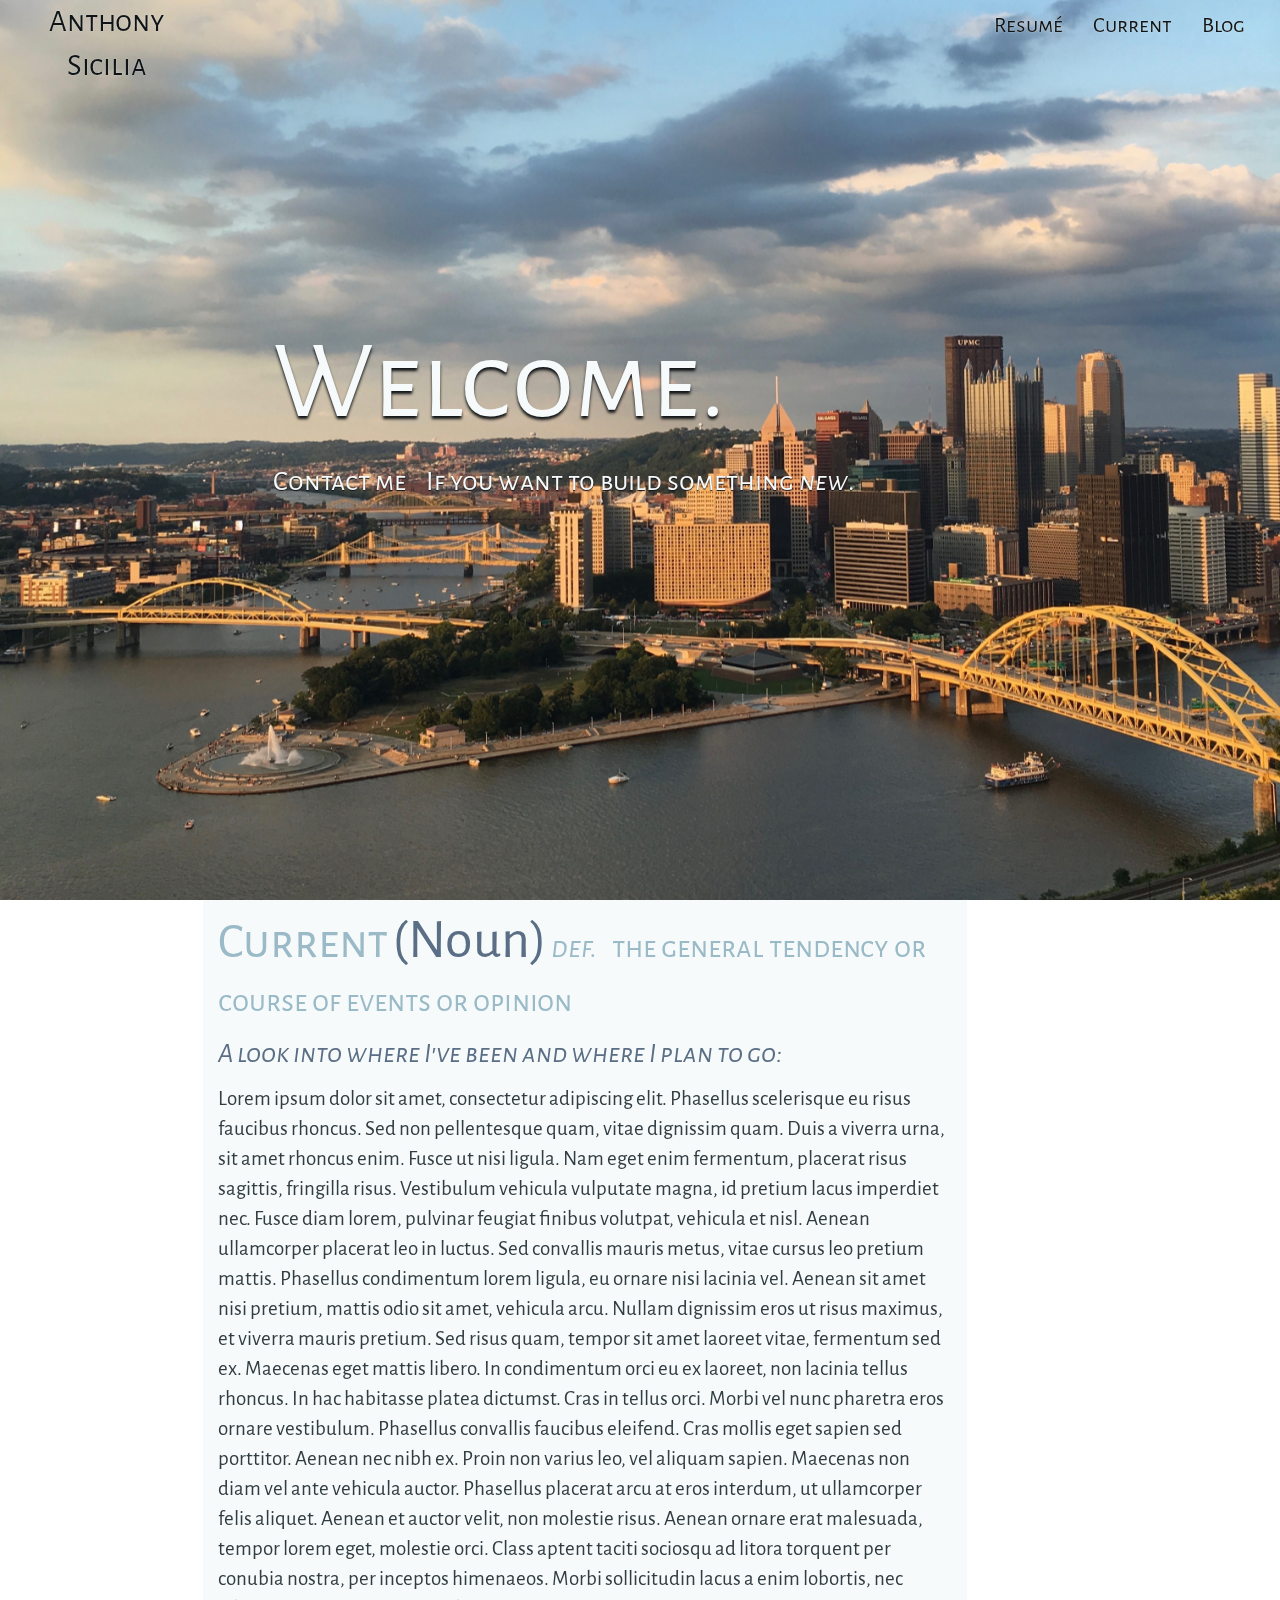
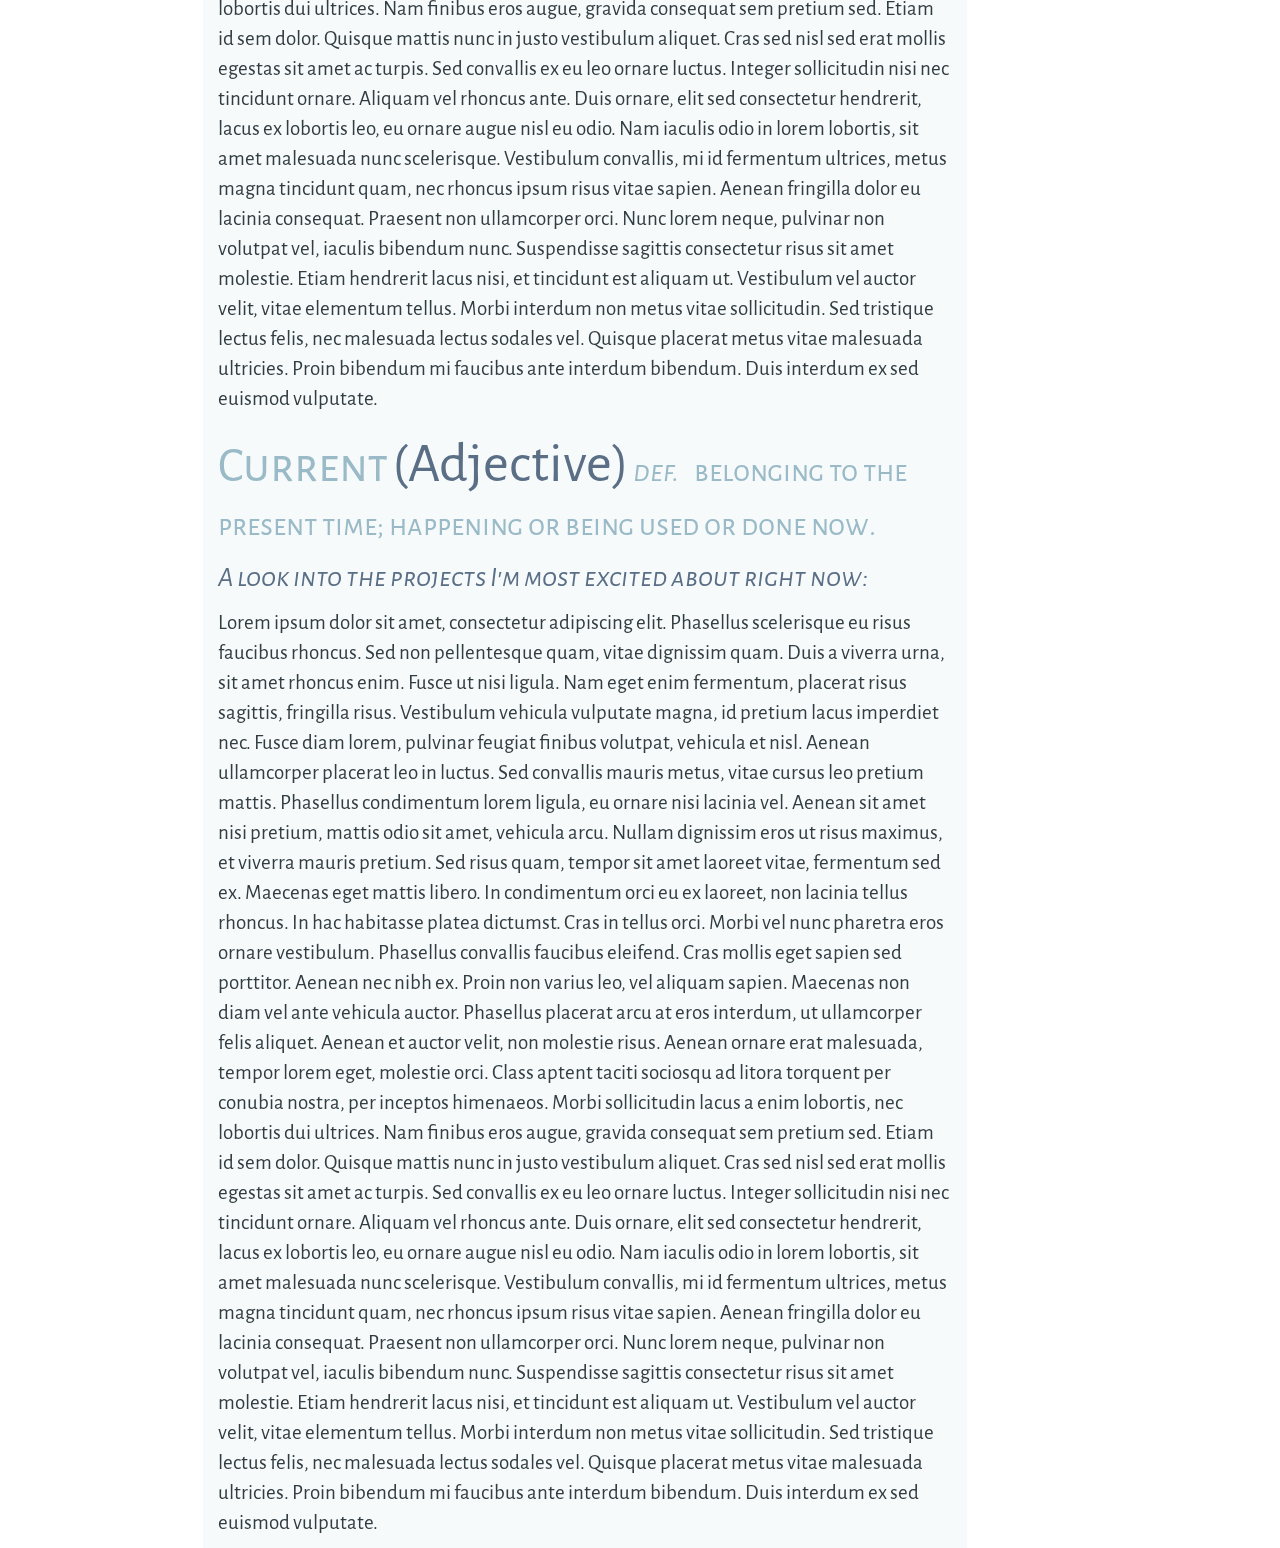
==== index.html @ c1e3cc2d "Redesigns around new background, adds functionality to most buttons" ====
<!DOCTYPE HTML>
<html>
    <head>
        <!-- Vendor -->
        <link rel="stylesheet" href="vendor/bootstrap.min.css">
        <script src="vendor/bootstrap.min.js"></script>
        <script src="vendor/jquery.min.js"></script>
        <link href="https://fonts.googleapis.com/css?family=Alegreya+Sans|Alegreya+Sans+SC" rel="stylesheet">
        <!-- Custom -->
        <link href="style.css" rel="stylesheet" type="text/css"/>
        <script src="script.js"></script>
    </head>
    <body>
        <div class = "row">
            <nav class="navbar navbar-default navbar-fixed-top text-center">
                <div class = "col-xs-2 no-dec">
                    <a href = "#top" class = "smooth-scroll" href = "#top">
                        <span class = "nvbr-hdr-txt text-center">Anthony Sicilia </span>
                    </a>
                </div>
                <div class = "col-xs-7">
                </div>
                <div class = "col-xs-3">
                    <ul class="nav navbar-nav">
                        <li><a class = "toplink" id = "second" href="pdf/AnthonySiciliaResume.pdf" target="_blank">
                            <span class = "nvbr-bdy-txt">Resum&eacute </span>
                        </a></li>
                        <li><a class = "toplink smooth-scroll"  href = "#current" id = "first">
                            <span class = "nvbr-bdy-txt">Current </span>
                        </a></li>
                        <li><a class = "toplink" id = "third" href="blog/index.html" target="_blank">
                            <span class = "nvbr-bdy-txt">Blog </span>
                        </a></li>
                    </ul>
                </div>
            </nav>
        </div>
        <div class = "row vrt-cntr" id="top">
            <div class = "col-xs-2">
            </div>
            <div class = "col-xs-7">
                    <span class = "img-bg-hdr-txt text-center">
                        Welcome.
                    </span>
                    </br>
                    <span class = "img-bg-bdy-txt text-center">
                        <span class = "toplink">Contact me</span>
                        &nbsp&nbsp If you want to build something <em>new</em>.
                    </span>
            </div>
            <div class = "col-xs-3">
            </div>
        </div>
        <div class = "spc row"></div>
        <div class = "row bg">
            <div class = "col-xs-2">
            </div>
            <div class = "col-xs-7 cntnt-bg">
                <p>
                    <span class = "bg-hdr-txt" id="current">Current</span>
                    <span class = "bg-posthdr-txt">(Noun)</span>
                    <span class = "bg-subhdr-txt"><em>def.</em>&nbsp&nbsp the general tendency or course of events or opinion</span>
                </p>
                <p class = "bg-supbdy-txt">
                    <em>A look into where I've been and where I plan to go:</em>
                </p>
                <p class = "bg-bdy-txt">
                    Lorem ipsum dolor sit amet, consectetur adipiscing elit. Phasellus scelerisque eu risus faucibus rhoncus. Sed non pellentesque quam, vitae dignissim quam. Duis a viverra urna, sit amet rhoncus enim. Fusce ut nisi ligula. Nam eget enim fermentum, placerat risus sagittis, fringilla risus. Vestibulum vehicula vulputate magna, id pretium lacus imperdiet nec. Fusce diam lorem, pulvinar feugiat finibus volutpat, vehicula et nisl. Aenean ullamcorper placerat leo in luctus. Sed convallis mauris metus, vitae cursus leo pretium mattis. Phasellus condimentum lorem ligula, eu ornare nisi lacinia vel. Aenean sit amet nisi pretium, mattis odio sit amet, vehicula arcu.

                    Nullam dignissim eros ut risus maximus, et viverra mauris pretium. Sed risus quam, tempor sit amet laoreet vitae, fermentum sed ex. Maecenas eget mattis libero. In condimentum orci eu ex laoreet, non lacinia tellus rhoncus. In hac habitasse platea dictumst. Cras in tellus orci. Morbi vel nunc pharetra eros ornare vestibulum. Phasellus convallis faucibus eleifend. Cras mollis eget sapien sed porttitor. Aenean nec nibh ex. Proin non varius leo, vel aliquam sapien.

                    Maecenas non diam vel ante vehicula auctor. Phasellus placerat arcu at eros interdum, ut ullamcorper felis aliquet. Aenean et auctor velit, non molestie risus. Aenean ornare erat malesuada, tempor lorem eget, molestie orci. Class aptent taciti sociosqu ad litora torquent per conubia nostra, per inceptos himenaeos. Morbi sollicitudin lacus a enim lobortis, nec lobortis dui ultrices. Nam finibus eros augue, gravida consequat sem pretium sed. Etiam id sem dolor. Quisque mattis nunc in justo vestibulum aliquet. Cras sed nisl sed erat mollis egestas sit amet ac turpis.

                    Sed convallis ex eu leo ornare luctus. Integer sollicitudin nisi nec tincidunt ornare. Aliquam vel rhoncus ante. Duis ornare, elit sed consectetur hendrerit, lacus ex lobortis leo, eu ornare augue nisl eu odio. Nam iaculis odio in lorem lobortis, sit amet malesuada nunc scelerisque. Vestibulum convallis, mi id fermentum ultrices, metus magna tincidunt quam, nec rhoncus ipsum risus vitae sapien. Aenean fringilla dolor eu lacinia consequat. Praesent non ullamcorper orci. Nunc lorem neque, pulvinar non volutpat vel, iaculis bibendum nunc.

                    Suspendisse sagittis consectetur risus sit amet molestie. Etiam hendrerit lacus nisi, et tincidunt est aliquam ut. Vestibulum vel auctor velit, vitae elementum tellus. Morbi interdum non metus vitae sollicitudin. Sed tristique lectus felis, nec malesuada lectus sodales vel. Quisque placerat metus vitae malesuada ultricies. Proin bibendum mi faucibus ante interdum bibendum. Duis interdum ex sed euismod vulputate.
                </p>
                <p>
                    <span class = "bg-hdr-txt">Current</span>
                    <span class = "bg-posthdr-txt">(Adjective)</span>
                    <span class = "bg-subhdr-txt"><em>def.</em>&nbsp&nbsp belonging to the present time; happening or being used or done now.</span>
                </p>
                <p class = "bg-supbdy-txt">
                    <em>A look into the projects I'm most excited about right now:</em>
                </p>
                <p class = "bg-bdy-txt">
                    Lorem ipsum dolor sit amet, consectetur adipiscing elit. Phasellus scelerisque eu risus faucibus rhoncus. Sed non pellentesque quam, vitae dignissim quam. Duis a viverra urna, sit amet rhoncus enim. Fusce ut nisi ligula. Nam eget enim fermentum, placerat risus sagittis, fringilla risus. Vestibulum vehicula vulputate magna, id pretium lacus imperdiet nec. Fusce diam lorem, pulvinar feugiat finibus volutpat, vehicula et nisl. Aenean ullamcorper placerat leo in luctus. Sed convallis mauris metus, vitae cursus leo pretium mattis. Phasellus condimentum lorem ligula, eu ornare nisi lacinia vel. Aenean sit amet nisi pretium, mattis odio sit amet, vehicula arcu.

                    Nullam dignissim eros ut risus maximus, et viverra mauris pretium. Sed risus quam, tempor sit amet laoreet vitae, fermentum sed ex. Maecenas eget mattis libero. In condimentum orci eu ex laoreet, non lacinia tellus rhoncus. In hac habitasse platea dictumst. Cras in tellus orci. Morbi vel nunc pharetra eros ornare vestibulum. Phasellus convallis faucibus eleifend. Cras mollis eget sapien sed porttitor. Aenean nec nibh ex. Proin non varius leo, vel aliquam sapien.

                    Maecenas non diam vel ante vehicula auctor. Phasellus placerat arcu at eros interdum, ut ullamcorper felis aliquet. Aenean et auctor velit, non molestie risus. Aenean ornare erat malesuada, tempor lorem eget, molestie orci. Class aptent taciti sociosqu ad litora torquent per conubia nostra, per inceptos himenaeos. Morbi sollicitudin lacus a enim lobortis, nec lobortis dui ultrices. Nam finibus eros augue, gravida consequat sem pretium sed. Etiam id sem dolor. Quisque mattis nunc in justo vestibulum aliquet. Cras sed nisl sed erat mollis egestas sit amet ac turpis.

                    Sed convallis ex eu leo ornare luctus. Integer sollicitudin nisi nec tincidunt ornare. Aliquam vel rhoncus ante. Duis ornare, elit sed consectetur hendrerit, lacus ex lobortis leo, eu ornare augue nisl eu odio. Nam iaculis odio in lorem lobortis, sit amet malesuada nunc scelerisque. Vestibulum convallis, mi id fermentum ultrices, metus magna tincidunt quam, nec rhoncus ipsum risus vitae sapien. Aenean fringilla dolor eu lacinia consequat. Praesent non ullamcorper orci. Nunc lorem neque, pulvinar non volutpat vel, iaculis bibendum nunc.

                    Suspendisse sagittis consectetur risus sit amet molestie. Etiam hendrerit lacus nisi, et tincidunt est aliquam ut. Vestibulum vel auctor velit, vitae elementum tellus. Morbi interdum non metus vitae sollicitudin. Sed tristique lectus felis, nec malesuada lectus sodales vel. Quisque placerat metus vitae malesuada ultricies. Proin bibendum mi faucibus ante interdum bibendum. Duis interdum ex sed euismod vulputate.
                </p>
            </div>
            <div class = "col-xs-3">
            </div>
        </div>
    </body>
</html>
---- style.css ----
body:after{
      content:"";
      position:fixed; /* stretch a fixed position to the whole screen */
      top:0;
      height:100vh; /* fix for mobile browser address bar appearing disappearing */
      left:0;
      right:0;
      z-index:-1; /* needed to keep in the background */
      background: url("img/IMG_0420.jpg") center center;
      -webkit-background-size: cover;
      -moz-background-size: cover;
      -o-background-size: cover;
      background-size: cover;
}
.vrt-cntr {
    height: 90vh;
    background: transparent none;
    display:flex;
    justify-content:center;
    align-items: center;
    flex-flow: column;
}
.spc {
    height: 10vh;
}
.bg {
    top-padding: 10vh;
    background: transparent none;
}
.cntnt-bg {
    //background-color: rgba(254,252,246, .95);
    //background-color: rgba(255, 249, 239, .95);
    background-color: rgba(246, 250, 251, .95);
}
.navbar .navbar-nav {
    display: inline-block;
    float: none;
}
.navbar {
   background-color: transparent;
   background: transparent;
   border-color: transparent;
}
.img-bg-hdr-txt {
    font-family: 'Alegreya Sans SC';
    color: #f6fafb;
    font-size: 8em;
    text-shadow: #101416 0 3px 3px;
}
.img-bg-bdy-txt {
    font-family: 'Alegreya Sans SC';
    color: #f6fafb;
    font-size: 2em;
    text-shadow: #101416 0 1px 1px;
}
.bg-hdr-txt {
    font-family: 'Alegreya Sans SC';
    color: #99bac6;
    font-size: 3.5em;
}
.bg-posthdr-txt {
    font-family: 'Alegreya Sans';
    color: #5A6E85;
    font-size: 4em;
}
.bg-subhdr-txt {
    font-family: 'Alegreya Sans SC';
    color: #99bac6;
    font-size: 2.2em;
}
.bg-supbdy-txt {
    font-family: 'Alegreya Sans SC';
    color: #5A6E85;
    font-size: 2em;
}
.bg-bdy-txt {
    font-family: 'Alegreya Sans';
    color: #323d42;
    font-size: 1.5em;
}
.no-dec a:hover{
    text-decoration: none;
}
.nvbr-hdr-txt {
    font-family: 'Alegreya Sans SC';
    color: #101416;
    font-size: 2.2em;
    text-shadow: #f6fafb 0 0 1px;
    transition: color 1s cubic-bezier(.05, 1, 1, 1);
}
.nvbr-hdr-txt:hover {
    color: #f6fafb;
}
.nvbr-bdy-txt {
    font-family: 'Alegreya Sans SC';
    color: #101416;
    font-size: 1.6em;
    text-shadow: #f6fafb 0 0 1px;
}
.lt-txt {
    font-family: 'Alegreya Sans SC';
    color: #101416;
}
.drk-txt {
    font-family: 'Alegreya Sans SC';
    color: #101416;
}
.toplink {
    display: inline-block;
	position: relative;
	padding-bottom: 3px;
}
.toplink:after {
	content: '';
	display: block;
	margin: auto;
	height: 3px;
	width: 0px;
	background: transparent;
	transition: width .5s ease, background-color .5s ease;
}
.toplink:hover:after {
	width: 100%;
	background: #f6fafb;
}
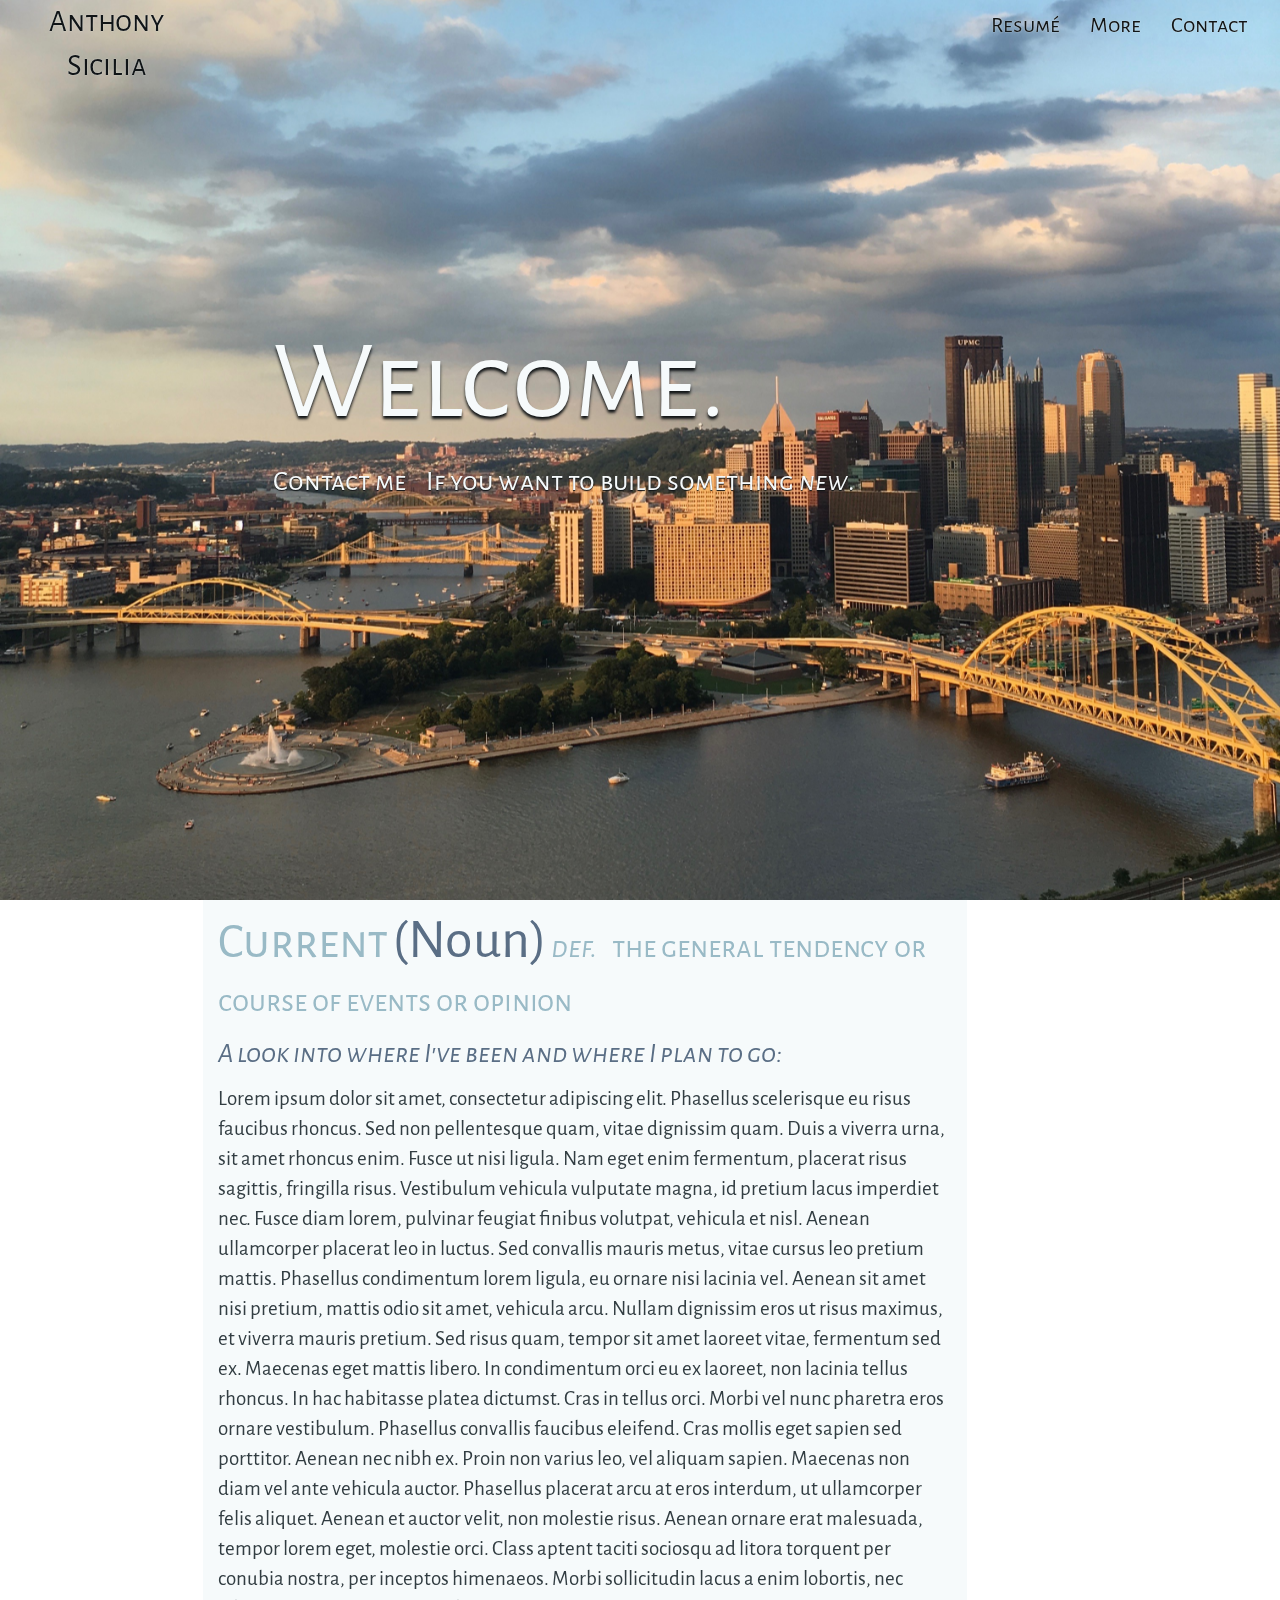
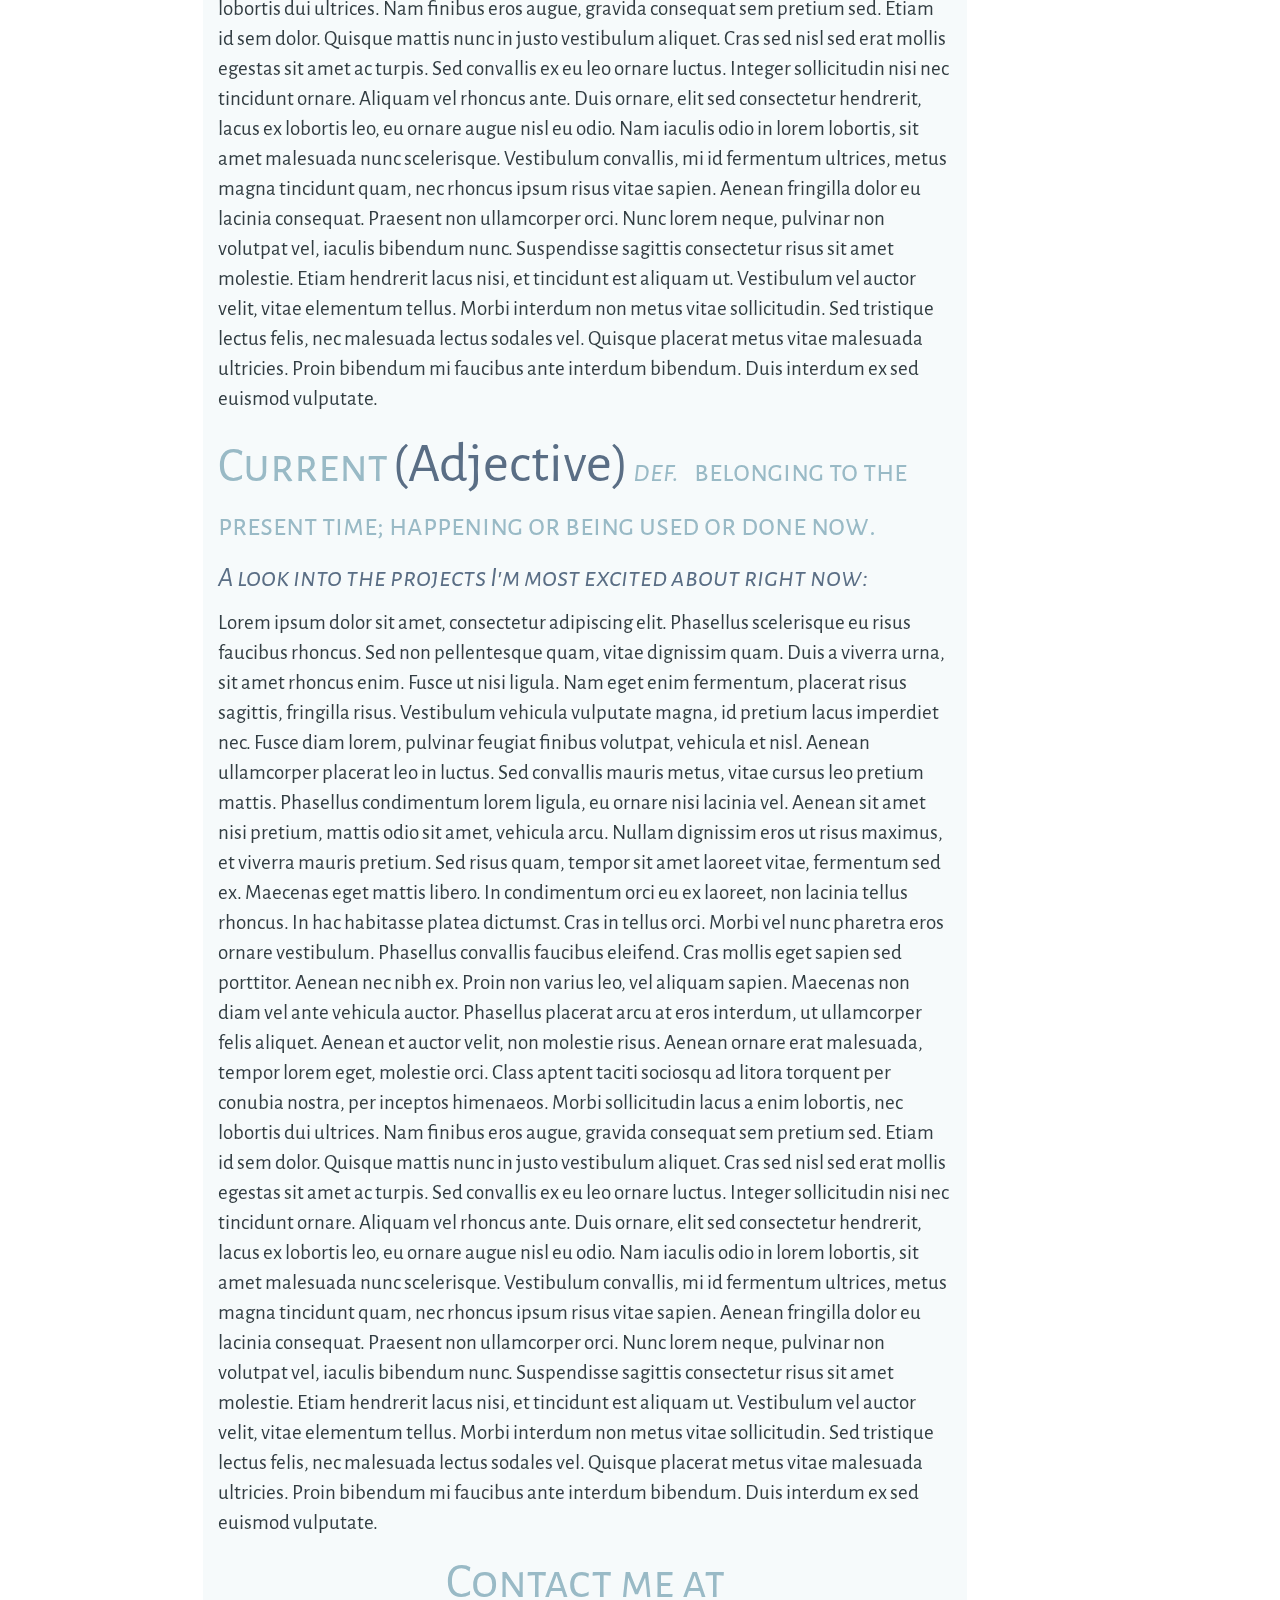
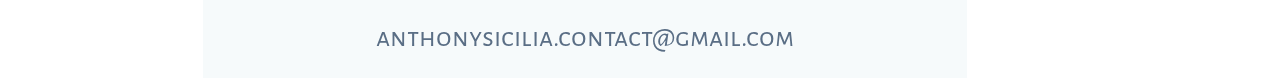
==== commit 0c58d9f6: "Added contacts" ====
--- a/index.html
+++ b/index.html
@@ -23,13 +23,13 @@
                 <div class = "col-xs-3">
                     <ul class="nav navbar-nav">
                         <li><a class = "toplink" id = "second" href="pdf/AnthonySiciliaResume.pdf" target="_blank">
-                            <span class = "nvbr-bdy-txt">Resum&eacute </span>
+                            <span class = "nvbr-bdy-txt">Resum&eacute</span>
                         </a></li>
                         <li><a class = "toplink smooth-scroll"  href = "#current" id = "first">
-                            <span class = "nvbr-bdy-txt">Current </span>
+                            <span class = "nvbr-bdy-txt">More</span>
                         </a></li>
-                        <li><a class = "toplink" id = "third" href="blog/index.html" target="_blank">
-                            <span class = "nvbr-bdy-txt">Blog </span>
+                        <li><a class = "toplink smooth-scroll" id = "third" href="#contacts">
+                            <span class = "nvbr-bdy-txt">Contact</span>
                         </a></li>
                     </ul>
                 </div>
@@ -43,8 +43,8 @@
                         Welcome.
                     </span>
                     </br>
-                    <span class = "img-bg-bdy-txt text-center">
-                        <span class = "toplink">Contact me</span>
+                    <span class = "img-bg-bdy-txt text-center no-dec">
+                        <a class = "toplink smooth-scroll" href="#contacts">Contact me</a>
                         &nbsp&nbsp If you want to build something <em>new</em>.
                     </span>
             </div>
@@ -98,5 +98,18 @@
             <div class = "col-xs-3">
             </div>
         </div>
+        <div class = "row text-center foot-pad" id="contacts">
+            <div class = "col-xs-2">
+            </div>
+            <div class = "col-xs-7  cntnt-bg text-center">
+                <span class = "bg-hdr-txt">Contact me at</span>
+                </br>
+                <span class = "bg-supbdy-txt">anthonysicilia.contact@gmail.com</span>
+                </br>
+                </br>
+            </div>
+            <div class = "col-xs-3">
+            </div>
+        </div>
     </body>
 </html>
--- a/style.css
+++ b/style.css
@@ -78,6 +78,9 @@
     color: #323d42;
     font-size: 1.5em;
 }
+.no-dec a{
+    color: #f6fafb;
+}
 .no-dec a:hover{
     text-decoration: none;
 }
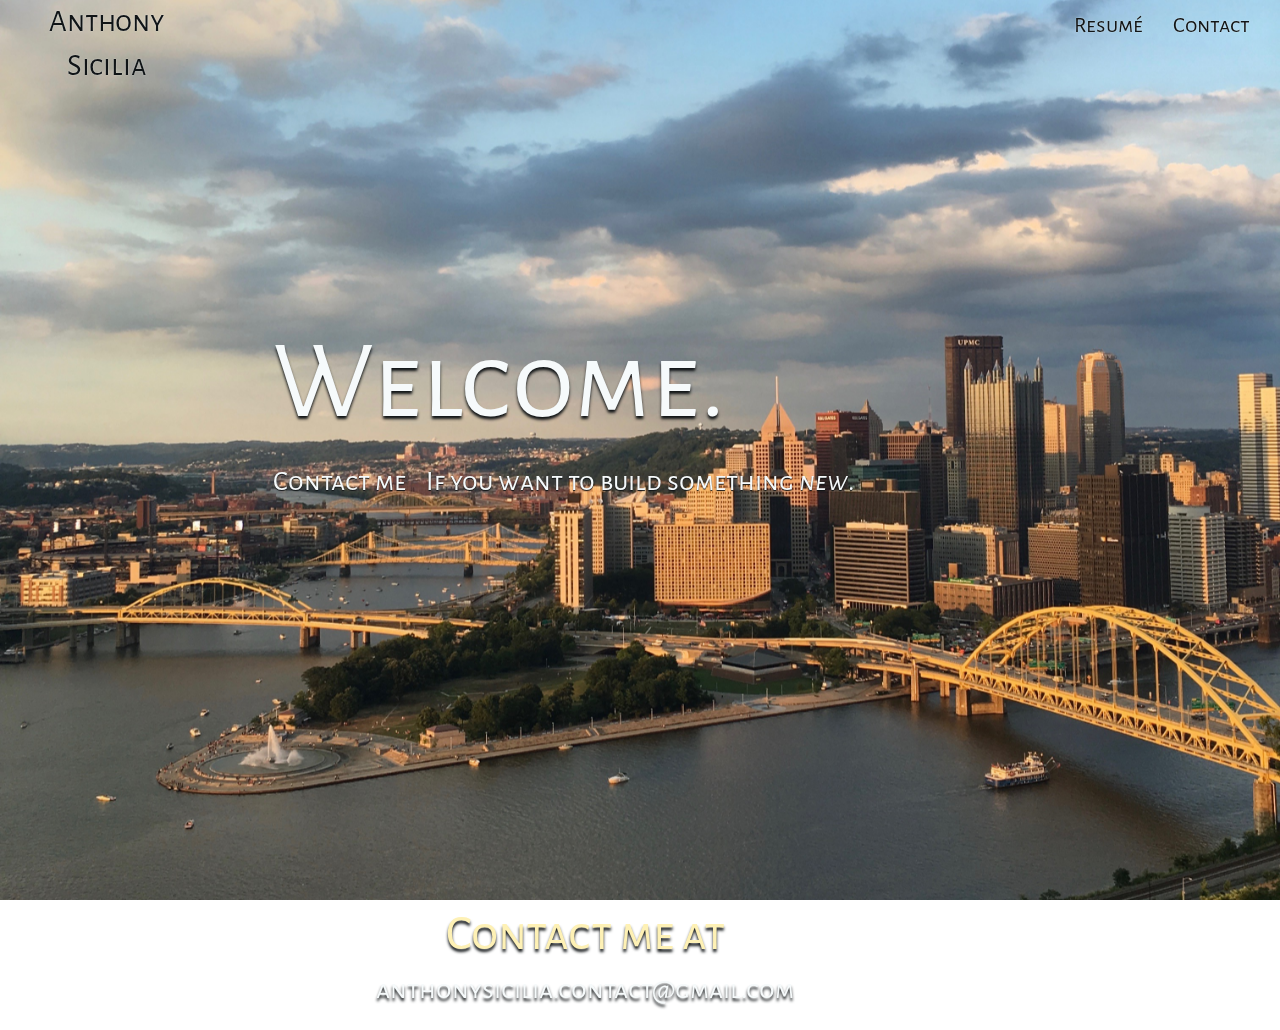
==== commit f59a5bf9: "Initial commit" ====
--- a/index.html
+++ b/index.html
@@ -12,22 +12,22 @@
     </head>
     <body>
         <div class = "row">
-            <nav class="navbar navbar-default navbar-fixed-top text-center">
-                <div class = "col-xs-2 no-dec">
+            <nav class="navbar navbar-default navbar-fixed-top">
+                <div class = "col-xs-2 no-dec text-center">
                     <a href = "#top" class = "smooth-scroll" href = "#top">
                         <span class = "nvbr-hdr-txt text-center">Anthony Sicilia </span>
                     </a>
                 </div>
                 <div class = "col-xs-7">
                 </div>
-                <div class = "col-xs-3">
+                <div class = "col-xs-3  text-right">
                     <ul class="nav navbar-nav">
                         <li><a class = "toplink" id = "second" href="pdf/AnthonySiciliaResume.pdf" target="_blank">
                             <span class = "nvbr-bdy-txt">Resum&eacute</span>
                         </a></li>
-                        <li><a class = "toplink smooth-scroll"  href = "#current" id = "first">
+                        <!--<li><a class = "toplink smooth-scroll"  href = "#current" id = "first">
                             <span class = "nvbr-bdy-txt">More</span>
-                        </a></li>
+                        </a></li>-->
                         <li><a class = "toplink smooth-scroll" id = "third" href="#contacts">
                             <span class = "nvbr-bdy-txt">Contact</span>
                         </a></li>
@@ -52,7 +52,21 @@
             </div>
         </div>
         <div class = "spc row"></div>
-        <div class = "row bg">
+        
+        <div class = "row text-center foot-pad" id="contacts">
+            <div class = "col-xs-2">
+            </div>
+            <div class = "col-xs-7 text-center"><!-- add cntn-bg to class-->
+                <span class = "bg-ftr-txt">Contact me at</span>
+                </br>
+                <span class = "bg-supftr-txt">anthonysicilia.contact@gmail.com</span>
+                </br>
+                </br>
+            </div>
+            <div class = "col-xs-3">
+            </div>
+        </div>
+        <!--<div class = "row bg">
             <div class = "col-xs-2">
             </div>
             <div class = "col-xs-7 cntnt-bg">
@@ -97,19 +111,6 @@
             </div>
             <div class = "col-xs-3">
             </div>
-        </div>
-        <div class = "row text-center foot-pad" id="contacts">
-            <div class = "col-xs-2">
-            </div>
-            <div class = "col-xs-7  cntnt-bg text-center">
-                <span class = "bg-hdr-txt">Contact me at</span>
-                </br>
-                <span class = "bg-supbdy-txt">anthonysicilia.contact@gmail.com</span>
-                </br>
-                </br>
-            </div>
-            <div class = "col-xs-3">
-            </div>
-        </div>
+        </div>-->
     </body>
 </html>
--- a/style.css
+++ b/style.css
@@ -58,6 +58,12 @@
     color: #99bac6;
     font-size: 3.5em;
 }
+.bg-ftr-txt {
+    font-family: 'Alegreya Sans SC';
+    color: #FEF1B5;
+    font-size: 3.5em;
+    text-shadow: #101416 0 3px 3px;
+}
 .bg-posthdr-txt {
     font-family: 'Alegreya Sans';
     color: #5A6E85;
@@ -67,6 +73,12 @@
     font-family: 'Alegreya Sans SC';
     color: #99bac6;
     font-size: 2.2em;
+}
+.bg-supftr-txt {
+    font-family: 'Alegreya Sans SC';
+    color: #f6fafb;
+    font-size: 2em;
+    text-shadow: #101416 0 3px 3px;
 }
 .bg-supbdy-txt {
     font-family: 'Alegreya Sans SC';
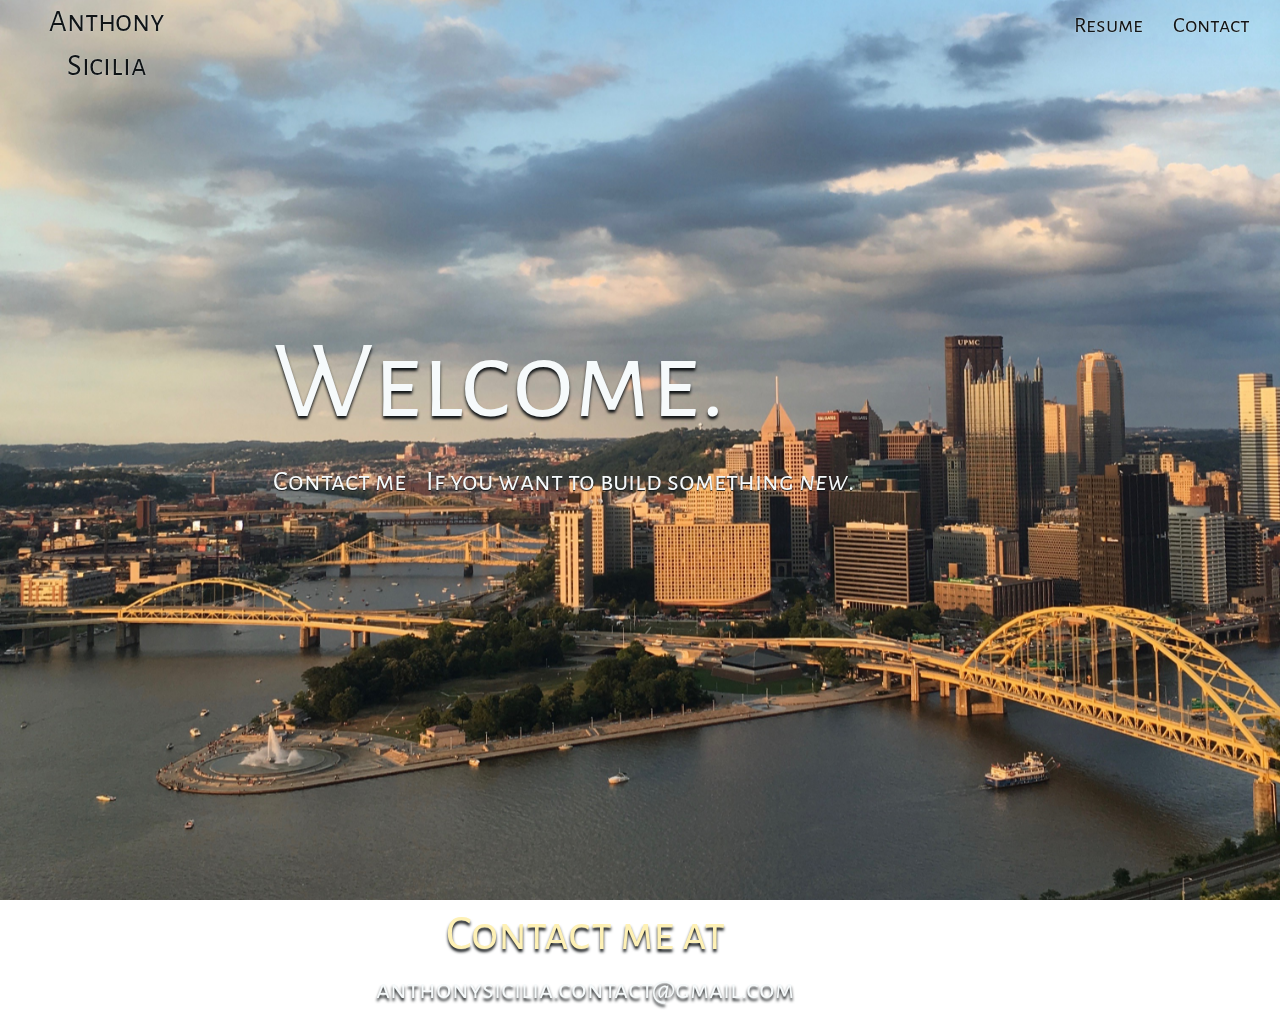
==== commit 1ae08285: "Updates Resume text" ====
--- a/index.html
+++ b/index.html
@@ -23,7 +23,7 @@
                 <div class = "col-xs-3  text-right">
                     <ul class="nav navbar-nav">
                         <li><a class = "toplink" id = "second" href="pdf/AnthonySiciliaResume.pdf" target="_blank">
-                            <span class = "nvbr-bdy-txt">Resum&eacute</span>
+                            <span class = "nvbr-bdy-txt">Resume</span>
                         </a></li>
                         <!--<li><a class = "toplink smooth-scroll"  href = "#current" id = "first">
                             <span class = "nvbr-bdy-txt">More</span>
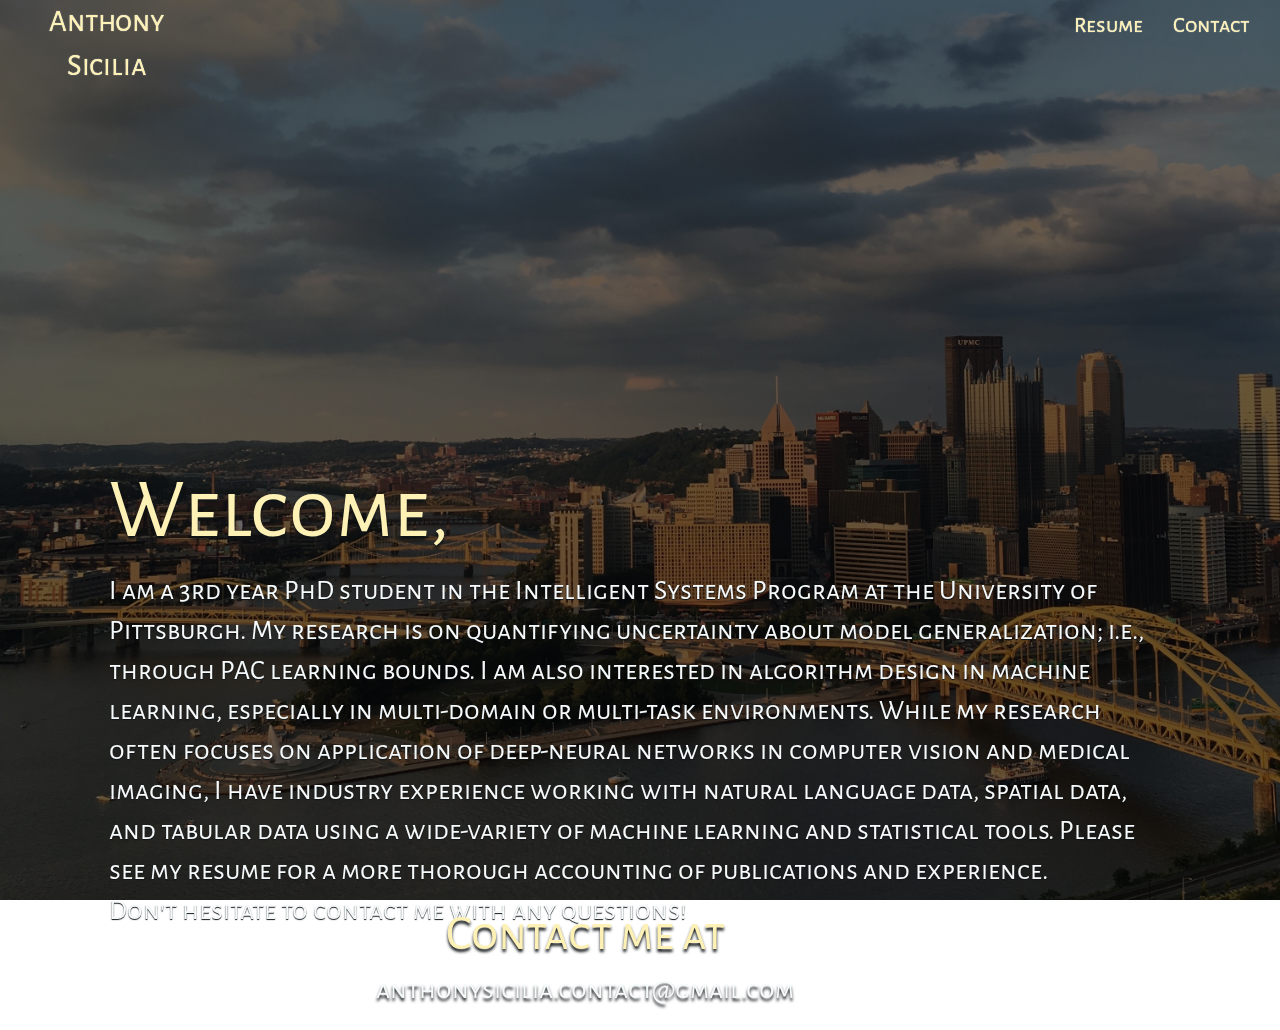
==== commit e4c9ebf5: "Adds blurb" ====
--- a/index.html
+++ b/index.html
@@ -35,24 +35,27 @@
                 </div>
             </nav>
         </div>
-        <div class = "row vrt-cntr" id="top">
+        <div class = "spc-2 row" id="top"></div>
+        <div class = "row vrt-cntr">
             <div class = "col-xs-2">
             </div>
-            <div class = "col-xs-7">
+            <div class = "col-xs-10">
                     <span class = "img-bg-hdr-txt text-center">
-                        Welcome.
+                        Welcome,
                     </span>
                     </br>
                     <span class = "img-bg-bdy-txt text-center no-dec">
-                        <a class = "toplink smooth-scroll" href="#contacts">Contact me</a>
-                        &nbsp&nbsp If you want to build something <em>new</em>.
+                        I am a 3rd year PhD student in the Intelligent Systems Program
+                        at the University of Pittsburgh. My research 
+                        is on quantifying uncertainty about model generalization; i.e., through PAC learning bounds. I am also interested in algorithm design
+                        in machine learning, especially in multi-domain or multi-task environments. While my research often focuses on application of deep-neural networks in computer vision and medical imaging, I have industry experience working with natural language data, spatial data, and tabular data using a wide-variety of machine learning and statistical tools. Please see my resume for a more thorough accounting of publications and experience. </br>
+                        <a class = "toplink smooth-scroll" href="#contacts">Don't hesitate to contact me with any questions!</a>
                     </span>
             </div>
             <div class = "col-xs-3">
             </div>
         </div>
         <div class = "spc row"></div>
-        
         <div class = "row text-center foot-pad" id="contacts">
             <div class = "col-xs-2">
             </div>
--- a/style.css
+++ b/style.css
@@ -6,14 +6,14 @@
       left:0;
       right:0;
       z-index:-1; /* needed to keep in the background */
-      background: url("img/IMG_0420.jpg") center center;
+      background: linear-gradient(rgba(0, 0, 0, 0.6), rgba(0, 0, 0, 0.6) ), url("img/IMG_0420.jpg") center center;
       -webkit-background-size: cover;
       -moz-background-size: cover;
       -o-background-size: cover;
       background-size: cover;
 }
 .vrt-cntr {
-    height: 90vh;
+    height: 40vh;
     background: transparent none;
     display:flex;
     justify-content:center;
@@ -22,6 +22,9 @@
 }
 .spc {
     height: 10vh;
+}
+.spc-2 {
+    height: 50vh;
 }
 .bg {
     top-padding: 10vh;
@@ -43,8 +46,8 @@
 }
 .img-bg-hdr-txt {
     font-family: 'Alegreya Sans SC';
-    color: #f6fafb;
-    font-size: 8em;
+    color: #FEF1B5;
+    font-size: 6em;
     text-shadow: #101416 0 3px 3px;
 }
 .img-bg-bdy-txt {
@@ -98,7 +101,7 @@
 }
 .nvbr-hdr-txt {
     font-family: 'Alegreya Sans SC';
-    color: #101416;
+    color: #FEF1B5;
     font-size: 2.2em;
     text-shadow: #f6fafb 0 0 1px;
     transition: color 1s cubic-bezier(.05, 1, 1, 1);
@@ -108,7 +111,7 @@
 }
 .nvbr-bdy-txt {
     font-family: 'Alegreya Sans SC';
-    color: #101416;
+    color: #FEF1B5;
     font-size: 1.6em;
     text-shadow: #f6fafb 0 0 1px;
 }
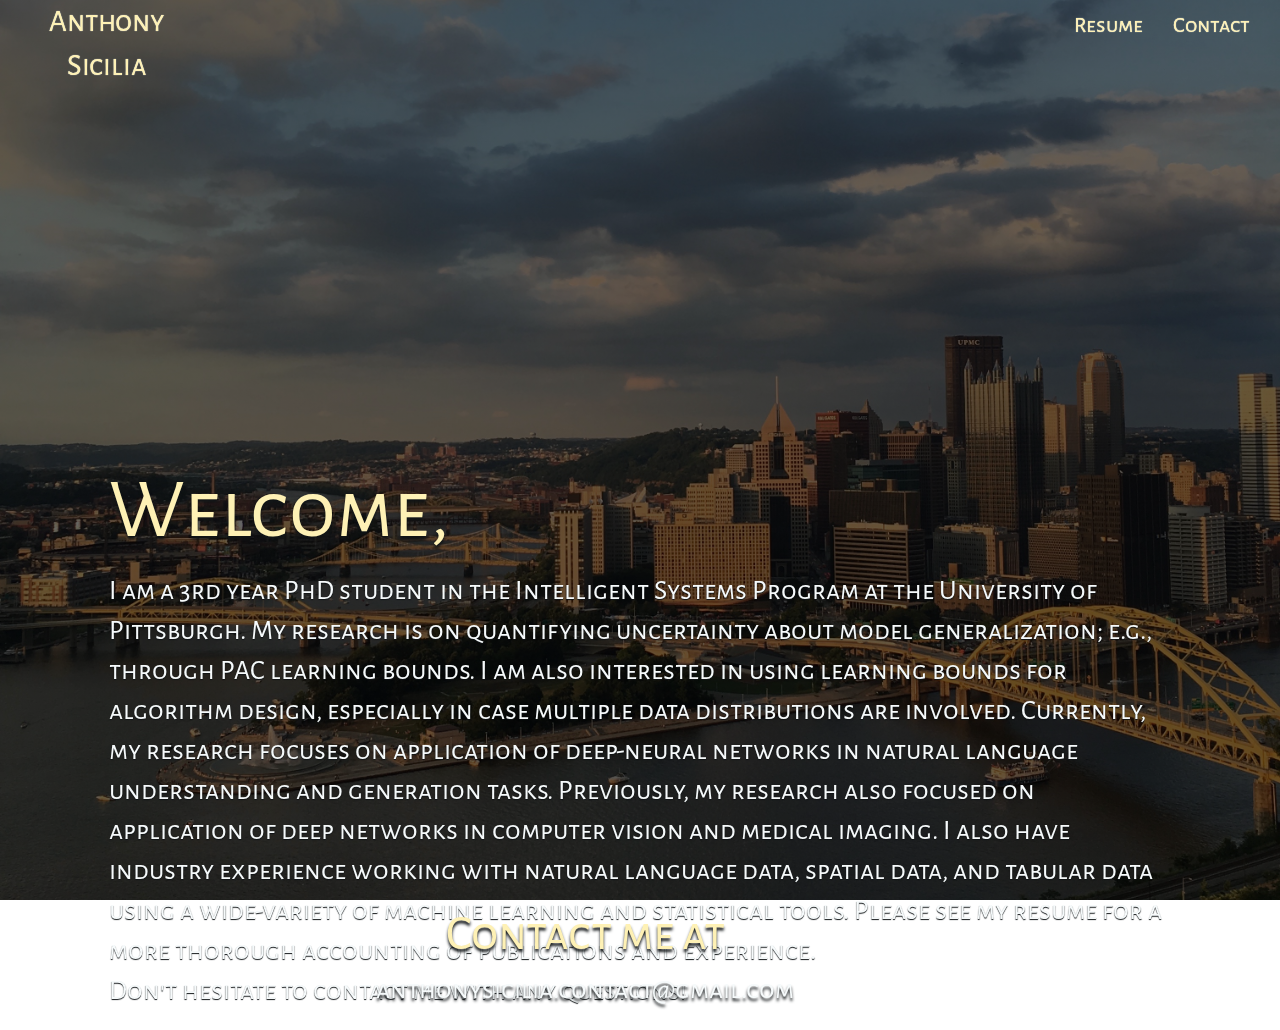
==== commit 8b7a15ee: "Update text" ====
--- a/index.html
+++ b/index.html
@@ -47,8 +47,7 @@
                     <span class = "img-bg-bdy-txt text-center no-dec">
                         I am a 3rd year PhD student in the Intelligent Systems Program
                         at the University of Pittsburgh. My research 
-                        is on quantifying uncertainty about model generalization; i.e., through PAC learning bounds. I am also interested in algorithm design
-                        in machine learning, especially in multi-domain or multi-task environments. While my research often focuses on application of deep-neural networks in computer vision and medical imaging, I have industry experience working with natural language data, spatial data, and tabular data using a wide-variety of machine learning and statistical tools. Please see my resume for a more thorough accounting of publications and experience. </br>
+                        is on quantifying uncertainty about model generalization; e.g., through PAC learning bounds. I am also interested in using learning bounds for algorithm design, especially in case multiple data distributions are involved. Currently, my research focuses on application of deep-neural networks in natural language understanding and generation tasks. Previously, my research also focused on application of deep networks in computer vision and medical imaging. I also have industry experience working with natural language data, spatial data, and tabular data using a wide-variety of machine learning and statistical tools. Please see my resume for a more thorough accounting of publications and experience. </br>
                         <a class = "toplink smooth-scroll" href="#contacts">Don't hesitate to contact me with any questions!</a>
                     </span>
             </div>
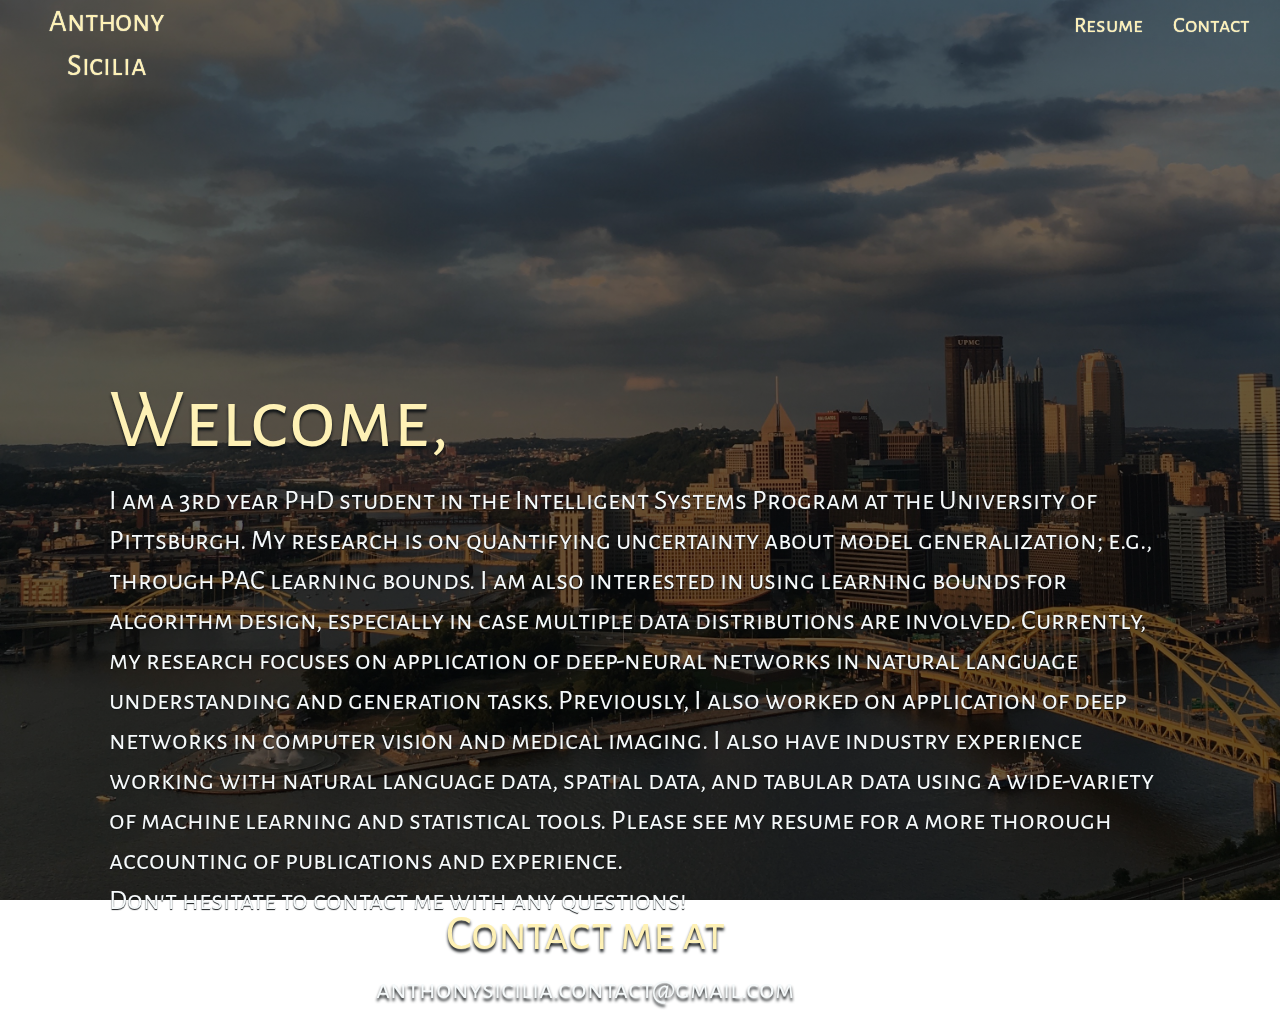
==== commit 84c32f95: "Update text" ====
--- a/index.html
+++ b/index.html
@@ -47,7 +47,7 @@
                     <span class = "img-bg-bdy-txt text-center no-dec">
                         I am a 3rd year PhD student in the Intelligent Systems Program
                         at the University of Pittsburgh. My research 
-                        is on quantifying uncertainty about model generalization; e.g., through PAC learning bounds. I am also interested in using learning bounds for algorithm design, especially in case multiple data distributions are involved. Currently, my research focuses on application of deep-neural networks in natural language understanding and generation tasks. Previously, my research also focused on application of deep networks in computer vision and medical imaging. I also have industry experience working with natural language data, spatial data, and tabular data using a wide-variety of machine learning and statistical tools. Please see my resume for a more thorough accounting of publications and experience. </br>
+                        is on quantifying uncertainty about model generalization; e.g., through PAC learning bounds. I am also interested in using learning bounds for algorithm design, especially in case multiple data distributions are involved. Currently, my research focuses on application of deep-neural networks in natural language understanding and generation tasks. Previously, I also worked on application of deep networks in computer vision and medical imaging. I also have industry experience working with natural language data, spatial data, and tabular data using a wide-variety of machine learning and statistical tools. Please see my resume for a more thorough accounting of publications and experience. </br>
                         <a class = "toplink smooth-scroll" href="#contacts">Don't hesitate to contact me with any questions!</a>
                     </span>
             </div>
--- a/style.css
+++ b/style.css
@@ -21,10 +21,10 @@
     flex-flow: column;
 }
 .spc {
-    height: 10vh;
+    height: 20vh;
 }
 .spc-2 {
-    height: 50vh;
+    height: 40vh;
 }
 .bg {
     top-padding: 10vh;
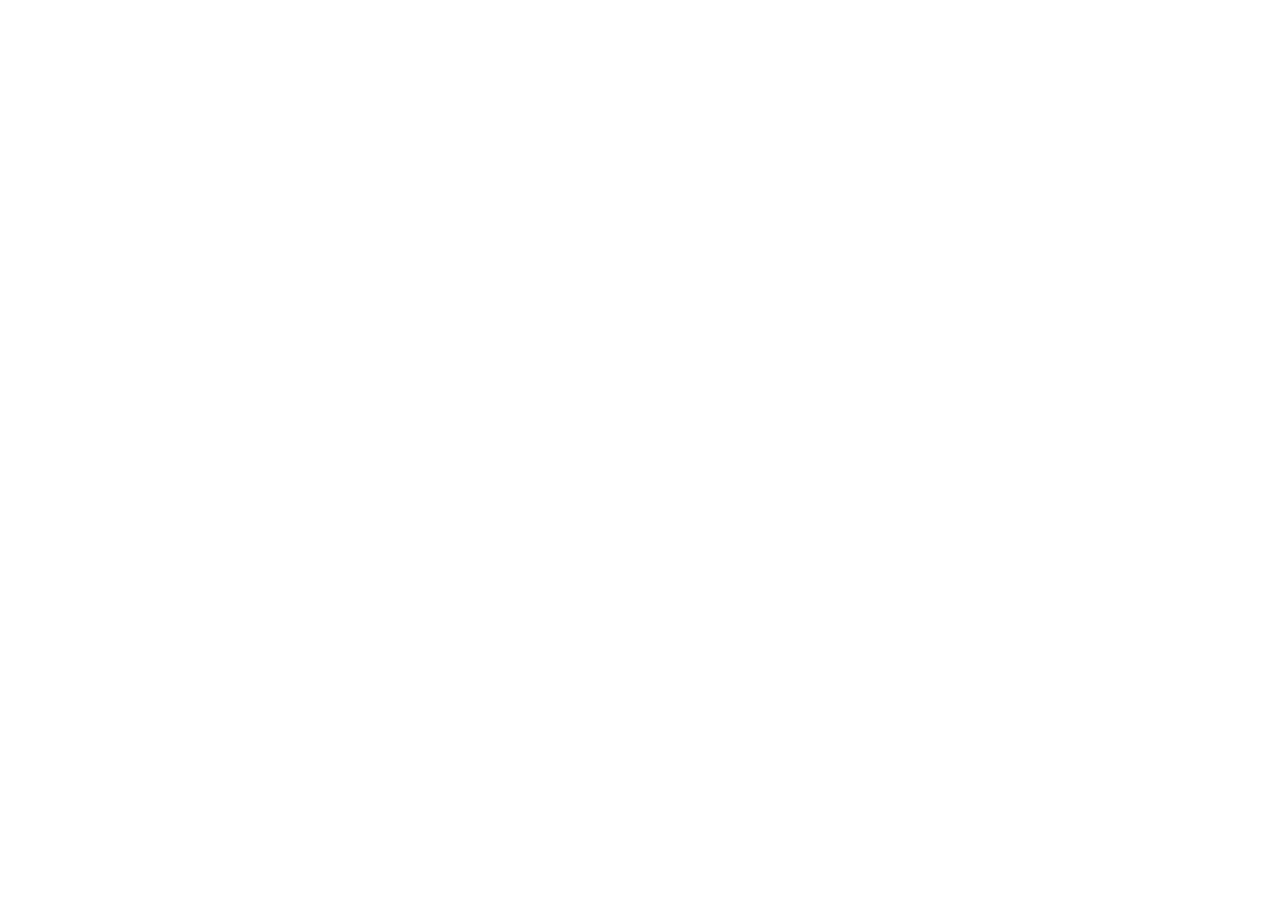
==== commit 94771964: "Re-direct for new website" ====
--- a/index.html
+++ b/index.html
@@ -1,118 +1,9 @@
-<!DOCTYPE HTML>
+<!DOCTYPE html>
 <html>
-    <head>
-        <!-- Vendor -->
-        <link rel="stylesheet" href="vendor/bootstrap.min.css">
-        <script src="vendor/bootstrap.min.js"></script>
-        <script src="vendor/jquery.min.js"></script>
-        <link href="https://fonts.googleapis.com/css?family=Alegreya+Sans|Alegreya+Sans+SC" rel="stylesheet">
-        <!-- Custom -->
-        <link href="style.css" rel="stylesheet" type="text/css"/>
-        <script src="script.js"></script>
-    </head>
-    <body>
-        <div class = "row">
-            <nav class="navbar navbar-default navbar-fixed-top">
-                <div class = "col-xs-2 no-dec text-center">
-                    <a href = "#top" class = "smooth-scroll" href = "#top">
-                        <span class = "nvbr-hdr-txt text-center">Anthony Sicilia </span>
-                    </a>
-                </div>
-                <div class = "col-xs-7">
-                </div>
-                <div class = "col-xs-3  text-right">
-                    <ul class="nav navbar-nav">
-                        <li><a class = "toplink" id = "second" href="pdf/AnthonySiciliaResume.pdf" target="_blank">
-                            <span class = "nvbr-bdy-txt">Resume</span>
-                        </a></li>
-                        <!--<li><a class = "toplink smooth-scroll"  href = "#current" id = "first">
-                            <span class = "nvbr-bdy-txt">More</span>
-                        </a></li>-->
-                        <li><a class = "toplink smooth-scroll" id = "third" href="#contacts">
-                            <span class = "nvbr-bdy-txt">Contact</span>
-                        </a></li>
-                    </ul>
-                </div>
-            </nav>
-        </div>
-        <div class = "spc-2 row" id="top"></div>
-        <div class = "row vrt-cntr">
-            <div class = "col-xs-2">
-            </div>
-            <div class = "col-xs-10">
-                    <span class = "img-bg-hdr-txt text-center">
-                        Welcome,
-                    </span>
-                    </br>
-                    <span class = "img-bg-bdy-txt text-center no-dec">
-                        I am a 3rd year PhD student in the Intelligent Systems Program
-                        at the University of Pittsburgh. My research 
-                        is on quantifying uncertainty about model generalization; e.g., through PAC learning bounds. I am also interested in using learning bounds for algorithm design, especially in case multiple data distributions are involved. Currently, my research focuses on application of deep-neural networks in natural language understanding and generation tasks. Previously, I also worked on application of deep networks in computer vision and medical imaging. I also have industry experience working with natural language data, spatial data, and tabular data using a wide-variety of machine learning and statistical tools. Please see my resume for a more thorough accounting of publications and experience. </br>
-                        <a class = "toplink smooth-scroll" href="#contacts">Don't hesitate to contact me with any questions!</a>
-                    </span>
-            </div>
-            <div class = "col-xs-3">
-            </div>
-        </div>
-        <div class = "spc row"></div>
-        <div class = "row text-center foot-pad" id="contacts">
-            <div class = "col-xs-2">
-            </div>
-            <div class = "col-xs-7 text-center"><!-- add cntn-bg to class-->
-                <span class = "bg-ftr-txt">Contact me at</span>
-                </br>
-                <span class = "bg-supftr-txt">anthonysicilia.contact@gmail.com</span>
-                </br>
-                </br>
-            </div>
-            <div class = "col-xs-3">
-            </div>
-        </div>
-        <!--<div class = "row bg">
-            <div class = "col-xs-2">
-            </div>
-            <div class = "col-xs-7 cntnt-bg">
-                <p>
-                    <span class = "bg-hdr-txt" id="current">Current</span>
-                    <span class = "bg-posthdr-txt">(Noun)</span>
-                    <span class = "bg-subhdr-txt"><em>def.</em>&nbsp&nbsp the general tendency or course of events or opinion</span>
-                </p>
-                <p class = "bg-supbdy-txt">
-                    <em>A look into where I've been and where I plan to go:</em>
-                </p>
-                <p class = "bg-bdy-txt">
-                    Lorem ipsum dolor sit amet, consectetur adipiscing elit. Phasellus scelerisque eu risus faucibus rhoncus. Sed non pellentesque quam, vitae dignissim quam. Duis a viverra urna, sit amet rhoncus enim. Fusce ut nisi ligula. Nam eget enim fermentum, placerat risus sagittis, fringilla risus. Vestibulum vehicula vulputate magna, id pretium lacus imperdiet nec. Fusce diam lorem, pulvinar feugiat finibus volutpat, vehicula et nisl. Aenean ullamcorper placerat leo in luctus. Sed convallis mauris metus, vitae cursus leo pretium mattis. Phasellus condimentum lorem ligula, eu ornare nisi lacinia vel. Aenean sit amet nisi pretium, mattis odio sit amet, vehicula arcu.
-
-                    Nullam dignissim eros ut risus maximus, et viverra mauris pretium. Sed risus quam, tempor sit amet laoreet vitae, fermentum sed ex. Maecenas eget mattis libero. In condimentum orci eu ex laoreet, non lacinia tellus rhoncus. In hac habitasse platea dictumst. Cras in tellus orci. Morbi vel nunc pharetra eros ornare vestibulum. Phasellus convallis faucibus eleifend. Cras mollis eget sapien sed porttitor. Aenean nec nibh ex. Proin non varius leo, vel aliquam sapien.
-
-                    Maecenas non diam vel ante vehicula auctor. Phasellus placerat arcu at eros interdum, ut ullamcorper felis aliquet. Aenean et auctor velit, non molestie risus. Aenean ornare erat malesuada, tempor lorem eget, molestie orci. Class aptent taciti sociosqu ad litora torquent per conubia nostra, per inceptos himenaeos. Morbi sollicitudin lacus a enim lobortis, nec lobortis dui ultrices. Nam finibus eros augue, gravida consequat sem pretium sed. Etiam id sem dolor. Quisque mattis nunc in justo vestibulum aliquet. Cras sed nisl sed erat mollis egestas sit amet ac turpis.
-
-                    Sed convallis ex eu leo ornare luctus. Integer sollicitudin nisi nec tincidunt ornare. Aliquam vel rhoncus ante. Duis ornare, elit sed consectetur hendrerit, lacus ex lobortis leo, eu ornare augue nisl eu odio. Nam iaculis odio in lorem lobortis, sit amet malesuada nunc scelerisque. Vestibulum convallis, mi id fermentum ultrices, metus magna tincidunt quam, nec rhoncus ipsum risus vitae sapien. Aenean fringilla dolor eu lacinia consequat. Praesent non ullamcorper orci. Nunc lorem neque, pulvinar non volutpat vel, iaculis bibendum nunc.
-
-                    Suspendisse sagittis consectetur risus sit amet molestie. Etiam hendrerit lacus nisi, et tincidunt est aliquam ut. Vestibulum vel auctor velit, vitae elementum tellus. Morbi interdum non metus vitae sollicitudin. Sed tristique lectus felis, nec malesuada lectus sodales vel. Quisque placerat metus vitae malesuada ultricies. Proin bibendum mi faucibus ante interdum bibendum. Duis interdum ex sed euismod vulputate.
-                </p>
-                <p>
-                    <span class = "bg-hdr-txt">Current</span>
-                    <span class = "bg-posthdr-txt">(Adjective)</span>
-                    <span class = "bg-subhdr-txt"><em>def.</em>&nbsp&nbsp belonging to the present time; happening or being used or done now.</span>
-                </p>
-                <p class = "bg-supbdy-txt">
-                    <em>A look into the projects I'm most excited about right now:</em>
-                </p>
-                <p class = "bg-bdy-txt">
-                    Lorem ipsum dolor sit amet, consectetur adipiscing elit. Phasellus scelerisque eu risus faucibus rhoncus. Sed non pellentesque quam, vitae dignissim quam. Duis a viverra urna, sit amet rhoncus enim. Fusce ut nisi ligula. Nam eget enim fermentum, placerat risus sagittis, fringilla risus. Vestibulum vehicula vulputate magna, id pretium lacus imperdiet nec. Fusce diam lorem, pulvinar feugiat finibus volutpat, vehicula et nisl. Aenean ullamcorper placerat leo in luctus. Sed convallis mauris metus, vitae cursus leo pretium mattis. Phasellus condimentum lorem ligula, eu ornare nisi lacinia vel. Aenean sit amet nisi pretium, mattis odio sit amet, vehicula arcu.
-
-                    Nullam dignissim eros ut risus maximus, et viverra mauris pretium. Sed risus quam, tempor sit amet laoreet vitae, fermentum sed ex. Maecenas eget mattis libero. In condimentum orci eu ex laoreet, non lacinia tellus rhoncus. In hac habitasse platea dictumst. Cras in tellus orci. Morbi vel nunc pharetra eros ornare vestibulum. Phasellus convallis faucibus eleifend. Cras mollis eget sapien sed porttitor. Aenean nec nibh ex. Proin non varius leo, vel aliquam sapien.
-
-                    Maecenas non diam vel ante vehicula auctor. Phasellus placerat arcu at eros interdum, ut ullamcorper felis aliquet. Aenean et auctor velit, non molestie risus. Aenean ornare erat malesuada, tempor lorem eget, molestie orci. Class aptent taciti sociosqu ad litora torquent per conubia nostra, per inceptos himenaeos. Morbi sollicitudin lacus a enim lobortis, nec lobortis dui ultrices. Nam finibus eros augue, gravida consequat sem pretium sed. Etiam id sem dolor. Quisque mattis nunc in justo vestibulum aliquet. Cras sed nisl sed erat mollis egestas sit amet ac turpis.
-
-                    Sed convallis ex eu leo ornare luctus. Integer sollicitudin nisi nec tincidunt ornare. Aliquam vel rhoncus ante. Duis ornare, elit sed consectetur hendrerit, lacus ex lobortis leo, eu ornare augue nisl eu odio. Nam iaculis odio in lorem lobortis, sit amet malesuada nunc scelerisque. Vestibulum convallis, mi id fermentum ultrices, metus magna tincidunt quam, nec rhoncus ipsum risus vitae sapien. Aenean fringilla dolor eu lacinia consequat. Praesent non ullamcorper orci. Nunc lorem neque, pulvinar non volutpat vel, iaculis bibendum nunc.
-
-                    Suspendisse sagittis consectetur risus sit amet molestie. Etiam hendrerit lacus nisi, et tincidunt est aliquam ut. Vestibulum vel auctor velit, vitae elementum tellus. Morbi interdum non metus vitae sollicitudin. Sed tristique lectus felis, nec malesuada lectus sodales vel. Quisque placerat metus vitae malesuada ultricies. Proin bibendum mi faucibus ante interdum bibendum. Duis interdum ex sed euismod vulputate.
-                </p>
-            </div>
-            <div class = "col-xs-3">
-            </div>
-        </div>-->
-    </body>
-</html>
+  <head>
+    <meta http-equiv="refresh" content="0; url='https://anthonysicilia.tech'" />
+  </head>
+  <body>
+    <p>Re-directing to my new website. Please follow <a href="https://anthonysicilia.tech">this link</a>.</p>
+  </body>
+</html>